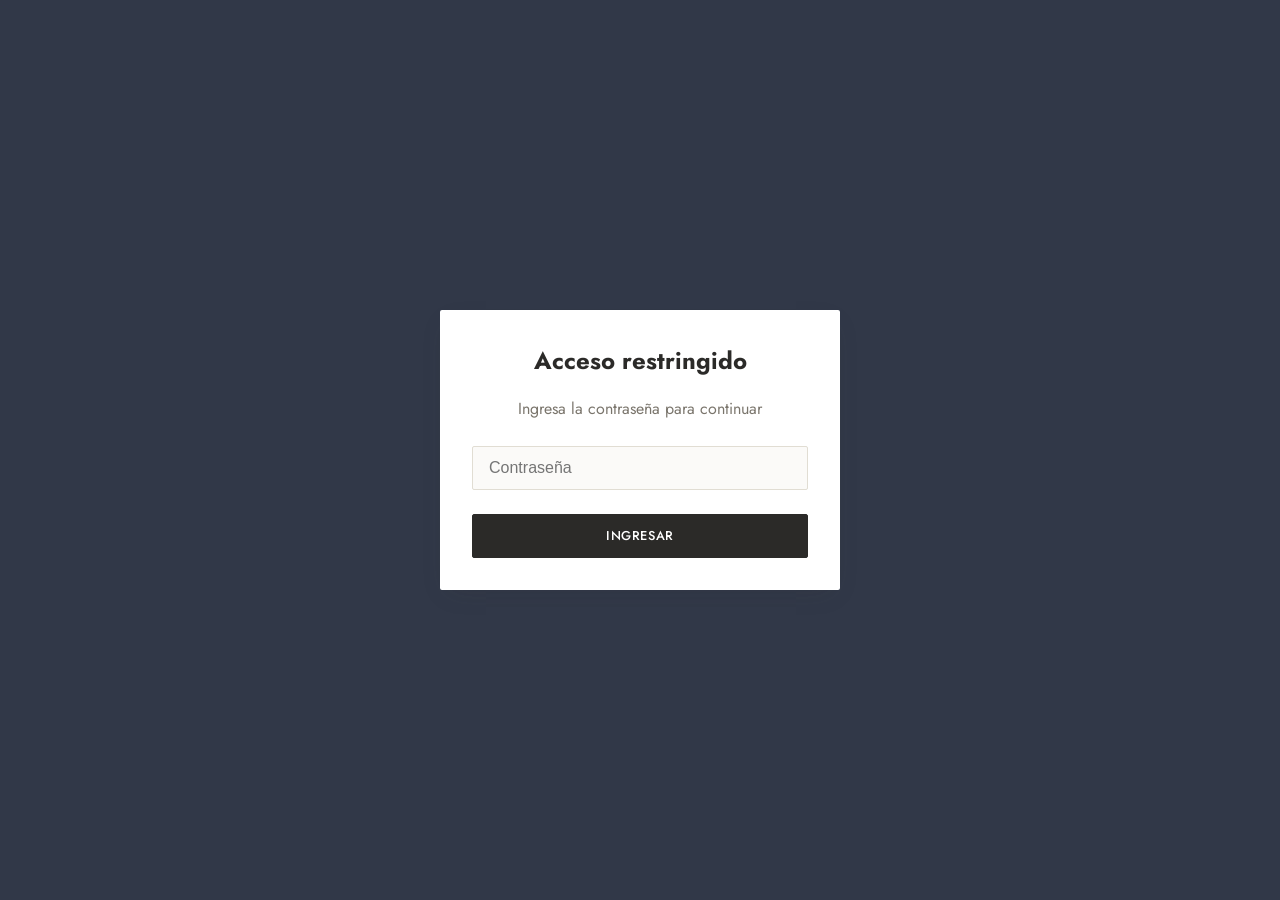
==== index.html @ 7b410c9c "Add files via upload" ====
<!DOCTYPE html>
<html lang="es">
<head>
  <meta charset="UTF-8" />
  <meta name="viewport" content="width=device-width, initial-scale=1.0" />
  <title>Lienxo Cotizaciones</title>
  <!-- Google Fonts -->
  <link rel="preconnect" href="https://fonts.googleapis.com" />
  <link rel="preconnect" href="https://fonts.gstatic.com" crossorigin />
  <link href="https://fonts.googleapis.com/css2?family=Inter:opsz,wght@14..32,400;14..32,500;14..32,600;14..32,700&family=JetBrains+Mono:wght@400;600;700&display=swap" rel="stylesheet" />
  <link rel="stylesheet" href="/src/styles.css" />
</head>
<body>

  <!-- MODAL DE LOGIN -->
  <div id="login-overlay" style="position:fixed; inset:0; background:rgba(15,23,42,0.85); backdrop-filter:blur(4px); z-index:9999; display:flex; align-items:center; justify-content:center; flex-direction:column;">
    <div style="background:var(--color-bg-surface); padding:var(--space-lg); border-radius:var(--radius-md); max-width:400px; width:90%; box-shadow:var(--shadow-floating); text-align:center;">
      <h2 style="margin-bottom:var(--space-sm); color:var(--color-text-primary);">Acceso restringido</h2>
      <p style="color:var(--color-text-secondary); margin-bottom:var(--space-md);">Ingresa la contraseña para continuar</p>
      <input type="password" id="password-input" placeholder="Contraseña" style="width:100%; height:44px; border:1px solid var(--color-border); border-radius:var(--radius-sm); padding:0 var(--space-sm); background:var(--color-bg-main); color:var(--color-text-primary); font-size:var(--text-body); margin-bottom:var(--space-md);" />
      <button id="login-btn" class="btn btn-primary" style="width:100%;">Ingresar</button>
      <div id="login-error" style="color:var(--color-danger); margin-top:var(--space-sm); display:none;">Contraseña incorrecta</div>
    </div>
  </div>

  <!-- Contenedor principal -->
  <div id="app-wrapper" style="display:none;">
    <div class="app-container">
      <header>
        <div class="header-left">
          <div class="logo">
            <img src="/data/logo-lienxo.png" alt="Lienxo" class="logo-img" />
          </div>
          <button class="btn-toggle" id="toggle-mode-btn">Editar</button>
        </div>
        <div class="header-right">
          <div class="currency-selector">
            <label for="currency-select" class="visually-hidden">Moneda</label>
            <select id="currency-select">
              <option value="COP">COP ($)</option>
              <option value="USD">USD ($)</option>
              <option value="EUR">EUR (€)</option>
            </select>
          </div>
          <button class="btn btn-secondary btn-rates" id="rates-toggle-btn" title="Ajustar tasas de cambio">Tasas</button>
          <button class="btn btn-secondary" id="logout-btn" style="margin-left:var(--space-xs);">Salir</button>
        </div>
      </header>

      <div class="content-grid">
        <main id="modules-container">
          <!-- Renderizado dinámico -->
        </main>

        <aside class="sidebar" id="summary-panel">
          <div class="summary-card" id="total-card">
            <h2 class="summary-title">Total Estimado</h2>
            <div class="total-amount" id="total-display">$ 0</div>
            <button class="btn btn-primary btn-block" id="quote-action-btn">Hacer Cotización</button>
          </div>

          <div class="portfolios-card" id="portfolios-card">
            <h2 class="summary-title">Portafolios</h2>
            <button class="btn btn-secondary btn-block" id="portfolios-open-btn">Portafolios</button>
          </div>
        </aside>
      </div>

      <!-- Formulario para agregar módulo (con detalle) -->
      <div id="add-module-container" style="display: none; margin-top: var(--space-md);">
        <form id="add-module-form">
          <input type="text" id="module-desc" placeholder="Nombre del servicio" required />
          <input type="number" id="module-price" placeholder="Precio (COP)" required />
          <select id="module-category-select">
            <!-- Se llenará con JS -->
          </select>
          <textarea id="module-detail" rows="3" placeholder="Detalle del servicio (opcional)"></textarea>
          <button type="submit" class="btn">Agregar</button>
        </form>
      </div>

      <footer class="app-footer">
        <!-- CONTADOR DE DÍAS DE DEMO -->
        <div id="demo-counter" style="margin-bottom: 0.25rem; font-weight: 500; color: var(--color-text-secondary);"></div>
        <p>powered by actols</p>
      </footer>
    </div>
  </div>

  <!-- Diálogos -->
  <!-- Cotización -->
  <dialog id="client-dialog">
    <form method="dialog">
      <h3>Datos de la Cotización</h3>
      <div class="form-group">
        <label for="client-name-input">Nombre del Cliente</label>
        <input type="text" id="client-name-input" placeholder="Ej: Juan Pérez" required />
      </div>
      <div class="form-group">
        <label for="product-name-input">Producto o servicio</label>
        <input type="text" id="product-name-input" placeholder="Ej: Desarrollo de software" required />
      </div>
      <div class="dialog-actions">
        <button type="button" class="btn btn-secondary" id="dialog-cancel">Cancelar</button>
        <button type="submit" class="btn btn-primary" id="dialog-confirm">Generar PDF</button>
      </div>
    </form>
  </dialog>

  <!-- Diálogo para editar módulo (con detalle) -->
  <dialog id="edit-module-dialog">
    <form method="dialog">
      <h3>Editar módulo</h3>
      <div class="form-group">
        <label for="edit-module-name">Nombre</label>
        <input type="text" id="edit-module-name" required />
      </div>
      <div class="form-group">
        <label for="edit-module-price">Precio (COP)</label>
        <input type="number" id="edit-module-price" required />
      </div>
      <div class="form-group">
        <label for="edit-module-category">Categoría</label>
        <select id="edit-module-category"></select>
      </div>
      <div class="form-group">
        <label for="edit-module-detail">Detalle</label>
        <textarea id="edit-module-detail" rows="4"></textarea>
      </div>
      <div class="dialog-actions">
        <button type="button" class="btn btn-secondary" id="edit-module-cancel">Cancelar</button>
        <button type="submit" class="btn btn-primary" id="edit-module-save">Guardar</button>
      </div>
    </form>
  </dialog>

  <!-- Portafolios -->
  <dialog id="portfolios-dialog">
    <div class="dialog-header">
      <h2>Portafolios</h2>
      <button class="dialog-close" id="portfolios-dialog-close">&times;</button>
    </div>
    <div id="portfolios-list-modal">
      <!-- Renderizado dinámico -->
    </div>
  </dialog>

  <!-- Tasas -->
  <dialog id="rates-dialog">
    <div class="dialog-header">
      <h2>Ajustar tasas de cambio</h2>
      <button class="dialog-close" id="rates-dialog-close">&times;</button>
    </div>
    <p>Si la tasa automática no es correcta, puedes ingresar valores manualmente.</p>
    <div class="form-group">
      <label for="rate-usd">1000 COP = ? USD</label>
      <input type="number" id="rate-usd" step="0.000001" min="0" placeholder="Ej: 0.25" />
    </div>
    <div class="form-group">
      <label for="rate-eur">1000 COP = ? EUR</label>
      <input type="number" id="rate-eur" step="0.000001" min="0" placeholder="Ej: 0.23" />
    </div>
    <div class="dialog-actions">
      <button class="btn btn-secondary" id="rates-dialog-cancel">Cancelar</button>
      <button class="btn btn-primary" id="rates-dialog-save">Guardar tasas</button>
      <button class="btn btn-danger" id="rates-dialog-reset">Restablecer API</button>
    </div>
  </dialog>

  <script type="module" src="/src/main.js"></script>
</body>
</html>
---- src/styles.css ----
@import url('https://fonts.googleapis.com/css2?family=Bodoni+Moda:ital,wght@0,400..900;1,400..900&family=Jost:wght@400;500;600&display=swap');

/* ============================================================
   Design Tokens — Tema "Lienxo" (editorial claro)
   Inspirado en el portafolio: fondo crema, líneas finas,
   tipografía serif elegante + sans-serif con tracking amplio.
   ============================================================ */
:root {
  --color-bg-main: #FBFAF8;         /* blanco cálido, casi blanco */
  --color-bg-surface: #FFFFFF;      /* superficies (cards, sidebar) */
  --color-text-primary: #2B2A28;    /* casi negro cálido */
  --color-text-secondary: #7A756C;  /* gris cálido */
  --color-border: #E1DDD3;          /* línea fina crema-gris */

  --color-primary: #2B2A28;         /* negro cálido, actúa como acento */
  --color-primary-hover: #4A4640;
  --color-primary-muted: #F1EEE6;   /* fondo suave para selección */
  --color-success: #6B8F71;         /* verde apagado */
  --color-danger: #B5675A;          /* terracota apagado */

  --font-sans: 'Jost', 'Helvetica Neue', Arial, sans-serif;
  --font-serif: 'Bodoni Moda', 'Didot', 'Playfair Display', Georgia, serif;
  --font-mono: 'JetBrains Mono', monospace;

  --text-h1: 2.4rem;
  --text-h2: 1.6rem;
  --text-body: 1rem;
  --text-small: 0.8rem;
  --tracking-wide: 0.12em;

  --space-xs: 0.5rem;
  --space-sm: 1rem;
  --space-md: 1.5rem;
  --space-lg: 2rem;
  --space-xl: 3rem;

  --radius-sm: 2px;
  --radius-md: 2px;
  --shadow-card: none;
  --shadow-floating: 0 8px 24px -8px rgba(43, 42, 40, 0.18);
}

/* ============================================================
   Reset & Base
   ============================================================ */
* {
  margin: 0;
  padding: 0;
  box-sizing: border-box;
}

body {
  font-family: var(--font-sans);
  background-color: var(--color-bg-main);
  /* grano de papel orgánico (ruido feTurbulence), no una grilla repetitiva */
  background-image: url("data:image/svg+xml,%3Csvg xmlns='http://www.w3.org/2000/svg' width='220' height='220'%3E%3Cfilter id='n'%3E%3CfeTurbulence type='fractalNoise' baseFrequency='0.9' numOctaves='2' stitchTiles='stitch'/%3E%3CfeColorMatrix type='matrix' values='0 0 0 0 0.16  0 0 0 0 0.15  0 0 0 0 0.13  0 0 0 0.05 0'/%3E%3C/filter%3E%3Crect width='100%25' height='100%25' filter='url(%23n)'/%3E%3C/svg%3E");
  background-repeat: repeat;
  color: var(--color-text-primary);
  line-height: 1.6;
  padding: var(--space-lg);
}

@media (max-width: 768px) {
  body {
    padding: var(--space-sm);
  }
}

.visually-hidden {
  position: absolute;
  width: 1px;
  height: 1px;
  padding: 0;
  margin: -1px;
  overflow: hidden;
  clip: rect(0,0,0,0);
  border: 0;
}

/* ============================================================
   Contenedor principal
   ============================================================ */
.app-container {
  max-width: 1200px;
  margin: 0 auto;
  padding: var(--space-lg);
  background-color: transparent;
  border-radius: 0;
}

@media (max-width: 768px) {
  .app-container {
    padding: var(--space-sm);
  }
}

/* ============================================================
   Header
   ============================================================ */
header {
  display: flex;
  justify-content: space-between;
  align-items: center;
  margin-bottom: var(--space-lg);
  padding-bottom: var(--space-md);
  border-bottom: 1px solid var(--color-border);
  flex-wrap: wrap;
  gap: var(--space-sm);
}

.header-left {
  display: flex;
  align-items: center;
  gap: var(--space-md);
}

.logo .logo-img {
  height: 40px;      /* Ajusta según el tamaño deseado */
  width: auto;
  display: block;
}
.header-right {
  display: flex;
  align-items: center;
  gap: var(--space-sm);
}

.btn-toggle {
  background-color: transparent;
  color: var(--color-text-primary);
  border: 1px solid var(--color-border);
  padding: var(--space-xs) var(--space-md);
  border-radius: var(--radius-sm);
  font-weight: 500;
  font-size: var(--text-small);
  letter-spacing: var(--tracking-wide);
  text-transform: uppercase;
  cursor: pointer;
  transition: all 0.2s ease;
  min-height: 44px;
}

.btn-toggle:hover {
  background-color: var(--color-primary);
  color: #FFFFFF;
  border-color: var(--color-primary);
}

.btn-toggle:focus-visible {
  outline: 1px solid var(--color-primary);
  outline-offset: 2px;
}

.btn-toggle.active {
  background-color: var(--color-primary);
  color: #FFFFFF;
  border-color: var(--color-primary);
}

.btn-toggle.active:hover {
  filter: brightness(1.15);
}

.currency-selector {
  display: flex;
  align-items: center;
}

#currency-select {
  font-family: var(--font-sans);
  font-size: var(--text-small);
  font-weight: 500;
  letter-spacing: var(--tracking-wide);
  text-transform: uppercase;
  padding: var(--space-xs) var(--space-sm);
  border: 1px solid var(--color-border);
  border-radius: var(--radius-sm);
  background-color: var(--color-bg-surface);
  color: var(--color-text-primary);
  cursor: pointer;
  outline: none;
  transition: border 0.2s ease;
  min-height: 44px;
}

#currency-select:hover {
  border-color: var(--color-text-secondary);
}

#currency-select:focus-visible {
  outline: 1px solid var(--color-primary);
  outline-offset: 2px;
}

/* ============================================================
   Grid de contenido (2 columnas)
   ============================================================ */
.content-grid {
  display: grid;
  grid-template-columns: 1fr 380px;
  gap: var(--space-lg);
  margin-bottom: var(--space-xl);
}

@media (max-width: 1023px) {
  .content-grid {
    grid-template-columns: 1fr;
    gap: var(--space-md);
  }
}

/* ============================================================
   Sidebar (total + portafolios)
   ============================================================ */
.sidebar {
  position: sticky;
  top: var(--space-lg);
  align-self: start;
  display: flex;
  flex-direction: column;
  gap: var(--space-md);
}

@media (max-width: 1023px) {
  .sidebar {
    position: static;
    margin-top: var(--space-md);
  }
}

/* Total Estimado */
.summary-card {
  background: var(--color-bg-surface);
  border: 1px solid var(--color-border);
  border-radius: var(--radius-md);
  box-shadow: none;
  padding: var(--space-md) var(--space-lg);
  display: flex;
  flex-direction: column;
  gap: var(--space-sm);
}

.summary-title {
  font-family: var(--font-sans);
  font-size: var(--text-small);
  font-weight: 500;
  text-transform: uppercase;
  letter-spacing: var(--tracking-wide);
  color: var(--color-text-secondary);
  margin: 0;
}

.total-amount {
  font-family: var(--font-serif);
  font-size: 3rem;
  font-weight: 500;
  color: var(--color-text-primary);
  line-height: 1.2;
  word-break: break-word;
}

/* Portafolios */
.portfolios-card {
  background: var(--color-bg-surface);
  border: 1px solid var(--color-border);
  border-radius: var(--radius-md);
  box-shadow: none;
  padding: var(--space-md) var(--space-lg);
  display: flex;
  flex-direction: column;
  gap: var(--space-sm);
}

.portfolios-dropdown {
  margin-top: var(--space-sm);
  border-top: 1px solid var(--color-border);
  padding-top: var(--space-sm);
}

#portfolios-list {
  display: flex;
  flex-direction: column;
  gap: var(--space-xs);
  margin-bottom: var(--space-sm);
}

.portfolio-item {
  display: flex;
  justify-content: space-between;
  align-items: center;
  padding: var(--space-xs) var(--space-sm);
  background: var(--color-bg-main);
  border-radius: var(--radius-sm);
  border: 1px solid var(--color-border);
}

.portfolio-item .pf-name {
  font-weight: 500;
  font-size: var(--text-small);
  letter-spacing: 0.02em;
}

.portfolio-item .pf-actions {
  display: flex;
  gap: var(--space-xs);
}

.portfolio-item .pf-actions button {
  background: none;
  border: none;
  color: var(--color-text-secondary);
  cursor: pointer;
  font-size: var(--text-small);
  padding: 0 var(--space-xs);
  transition: color 0.2s ease;
}

.portfolio-item .pf-actions button:hover {
  color: var(--color-text-primary);
}

.add-portfolio-form {
  display: flex;
  flex-wrap: wrap;
  gap: var(--space-xs);
  margin-top: var(--space-sm);
}

.add-portfolio-form input {
  flex: 1 1 120px;
  height: 36px;
  border: 1px solid var(--color-border);
  border-radius: var(--radius-sm);
  padding: 0 var(--space-sm);
  background: var(--color-bg-main);
  color: var(--color-text-primary);
  font-size: var(--text-small);
  transition: border 0.2s ease;
}

.add-portfolio-form input:focus {
  border-color: var(--color-primary);
  outline: none;
}

.add-portfolio-form .btn {
  height: 36px;
  font-size: var(--text-small);
  padding: 0 var(--space-sm);
}

/* ============================================================
   Categorías y listas de módulos
   ============================================================ */
.category-section {
  margin-bottom: var(--space-lg);
}

.category-header {
  display: flex;
  justify-content: space-between;
  align-items: center;
  margin-bottom: var(--space-sm);
  border-bottom: 1px solid var(--color-border);
  padding-bottom: var(--space-xs);
}

.category-header h3 {
  font-family: var(--font-serif);
  font-size: var(--text-h2);
  font-weight: 500;
  letter-spacing: 0.04em;
  text-transform: uppercase;
  color: var(--color-text-primary);
}

.category-actions {
  display: flex;
  gap: var(--space-xs);
}

.category-actions .btn {
  min-height: 32px;
  padding: 0 var(--space-sm);
  font-size: var(--text-small);
  letter-spacing: 0.05em;
  text-transform: uppercase;
  border: 1px solid var(--color-border);
  border-radius: var(--radius-sm);
  cursor: pointer;
  transition: all 0.2s ease;
}

.category-actions .btn-edit-cat {
  background-color: transparent;
  color: var(--color-text-primary);
}

.category-actions .btn-edit-cat:hover {
  background-color: var(--color-primary);
  color: #FFFFFF;
  border-color: var(--color-primary);
}

.category-actions .btn-delete-cat {
  background-color: transparent;
  color: var(--color-danger);
  border-color: var(--color-danger);
}

.category-actions .btn-delete-cat:hover {
  background-color: var(--color-danger);
  color: #FFFFFF;
}

.module-list {
  display: flex;
  flex-direction: column;
  gap: var(--space-sm);
}

.module-list .empty-message {
  color: var(--color-text-secondary);
  font-style: italic;
  padding: var(--space-sm) 0;
}

/* ============================================================
   Tarjetas de módulo (modo cotización)
   ============================================================ */
.module-card {
  display: flex;
  align-items: center;
  padding: var(--space-sm) var(--space-md);
  background: var(--color-bg-surface);
  border: 1px solid var(--color-border);
  border-radius: var(--radius-md);
  box-shadow: none;
  transition: all 0.2s ease-in-out;
  cursor: pointer;
}

.module-card:hover {
  border-color: var(--color-text-primary);
}

.module-card:has(input:checked) {
  border-color: var(--color-primary);
  background-color: var(--color-primary-muted);
}

.module-card input[type="checkbox"] {
  width: 18px;
  height: 18px;
  accent-color: var(--color-primary);
  cursor: pointer;
  flex-shrink: 0;
  margin: 0;
}

.module-card input[type="checkbox"]:focus-visible {
  outline: 1px solid var(--color-primary);
  outline-offset: 2px;
}

.module-card .module-label {
  flex: 1;
  margin-left: var(--space-sm);
  font-size: var(--text-body);
  font-weight: 500;
  color: var(--color-text-primary);
}

.module-card .module-price {
  font-family: var(--font-mono);
  font-size: var(--text-body);
  color: var(--color-text-secondary);
  transition: color 0.2s ease;
  white-space: nowrap;
}

.module-card:has(input:checked) .module-price {
  color: var(--color-text-primary);
  font-weight: 600;
}

/* ============================================================
   Tarjetas en modo administración (edición)
   ============================================================ */
.module-card.admin-mode {
  cursor: default;
  background: var(--color-bg-surface);
  border-color: var(--color-border);
}

.module-card.admin-mode:hover {
  border-color: var(--color-border);
}

.module-card .admin-actions {
  display: flex;
  gap: var(--space-xs);
  margin-left: var(--space-sm);
}

.module-card .admin-actions .btn {
  min-height: 32px;
  padding: 0 var(--space-sm);
  font-size: var(--text-small);
  letter-spacing: 0.05em;
  text-transform: uppercase;
  border: 1px solid var(--color-border);
  border-radius: var(--radius-sm);
  cursor: pointer;
  transition: all 0.2s ease;
}

.module-card .admin-actions .btn-edit {
  background-color: transparent;
  color: var(--color-text-primary);
}

.module-card .admin-actions .btn-edit:hover {
  background-color: var(--color-primary);
  color: #FFFFFF;
  border-color: var(--color-primary);
}

.module-card .admin-actions .btn-delete {
  background-color: transparent;
  color: var(--color-danger);
  border-color: var(--color-danger);
}

.module-card .admin-actions .btn-delete:hover {
  background-color: var(--color-danger);
  color: #FFFFFF;
}

/* ============================================================
   Drag & Drop (SortableJS)
   ============================================================ */
.sortable-ghost {
  opacity: 0.4;
  background-color: var(--color-primary-muted);
  border: 2px dashed var(--color-primary);
}

.sortable-chosen {
  box-shadow: var(--shadow-floating);
}

/* ============================================================
   Formularios de administración (modo edición)
   ============================================================ */
#category-controls {
  display: flex;
  flex-wrap: wrap;
  gap: var(--space-sm);
  margin-bottom: var(--space-md);
  padding: var(--space-sm);
  background: var(--color-bg-surface);
  border-radius: var(--radius-md);
  border: 1px solid var(--color-border);
}

#category-controls input {
  flex: 1 1 150px;
  height: 44px;
  border: 1px solid var(--color-border);
  border-radius: var(--radius-sm);
  padding: 0 var(--space-sm);
  font-family: var(--font-sans);
  font-size: var(--text-body);
  background-color: var(--color-bg-main);
  color: var(--color-text-primary);
  transition: border 0.2s ease;
}

#category-controls input:focus {
  border-color: var(--color-primary);
  outline: none;
}

#category-controls input:focus-visible {
  outline: 1px solid var(--color-primary);
  outline-offset: 2px;
}

#category-controls .btn {
  flex: 0 0 auto;
  height: 44px;
}

#add-module-form {
  display: flex;
  flex-wrap: wrap;
  gap: var(--space-sm);
  margin-bottom: var(--space-md);
  padding: var(--space-sm);
  background: var(--color-bg-surface);
  border-radius: var(--radius-md);
  border: 1px solid var(--color-border);
}

#add-module-form input,
#add-module-form select {
  height: 44px;
  border: 1px solid var(--color-border);
  border-radius: var(--radius-sm);
  padding: 0 var(--space-sm);
  font-family: var(--font-sans);
  font-size: var(--text-body);
  background-color: var(--color-bg-main);
  color: var(--color-text-primary);
  transition: border 0.2s ease;
}

#add-module-form input {
  flex: 2 1 140px;
}

#add-module-form select {
  flex: 1 1 120px;
  cursor: pointer;
}

#add-module-form input:focus,
#add-module-form select:focus {
  border-color: var(--color-primary);
  outline: none;
}

#add-module-form input:focus-visible,
#add-module-form select:focus-visible {
  outline: 1px solid var(--color-primary);
  outline-offset: 2px;
}

#add-module-form .btn {
  flex: 0 0 auto;
  height: 44px;
  background-color: var(--color-primary);
  color: #FFFFFF;
  border: 1px solid var(--color-primary);
  padding: 0 var(--space-md);
  border-radius: var(--radius-sm);
  font-weight: 500;
  letter-spacing: 0.05em;
  text-transform: uppercase;
  cursor: pointer;
  transition: all 0.2s ease;
}

#add-module-form .btn:hover {
  background-color: var(--color-primary-hover);
}

/* ============================================================
   Botones generales
   ============================================================ */
.btn {
  display: inline-flex;
  align-items: center;
  justify-content: center;
  padding: var(--space-xs) var(--space-md);
  border-radius: var(--radius-sm);
  font-family: var(--font-sans);
  font-weight: 500;
  font-size: var(--text-small);
  letter-spacing: 0.05em;
  text-transform: uppercase;
  border: 1px solid var(--color-border);
  cursor: pointer;
  transition: all 0.2s ease-in-out;
  text-decoration: none;
  min-height: 44px;
}

.btn:focus-visible {
  outline: 1px solid var(--color-primary);
  outline-offset: 2px;
}

.btn-primary {
  background-color: var(--color-primary);
  color: #FFFFFF;
  border-color: var(--color-primary);
}

.btn-primary:hover {
  background-color: var(--color-primary-hover);
}

.btn-success {
  background-color: transparent;
  color: var(--color-success);
  border-color: var(--color-success);
}

.btn-success:hover {
  background-color: var(--color-success);
  color: #FFFFFF;
}

.btn-danger {
  background-color: transparent;
  color: var(--color-danger);
  border-color: var(--color-danger);
}

.btn-danger:hover {
  background-color: var(--color-danger);
  color: #FFFFFF;
}

.btn-secondary {
  background-color: transparent;
  border: 1px solid var(--color-border);
  color: var(--color-text-primary);
}

.btn-secondary:hover {
  background-color: var(--color-bg-main);
  border-color: var(--color-text-primary);
}

.btn-block {
  width: 100%;
}

/* ============================================================
   Diálogo centrado (nombre del cliente y producto)
   ============================================================ */
#client-dialog {
  border: 1px solid var(--color-border);
  border-radius: var(--radius-md);
  padding: var(--space-lg);
  max-width: 420px;
  width: 90%;
  background: var(--color-bg-surface);
  color: var(--color-text-primary);
  box-shadow: var(--shadow-floating);
  position: fixed;
  top: 50%;
  left: 50%;
  transform: translate(-50%, -50%);
  margin: 0;
}

#client-dialog::backdrop {
  background-color: rgba(43, 42, 40, 0.45);
  backdrop-filter: blur(3px);
}

#client-dialog h3 {
  font-family: var(--font-serif);
  font-size: var(--text-h2);
  letter-spacing: 0.03em;
  margin-bottom: var(--space-sm);
  color: var(--color-text-primary);
}

#client-dialog .form-group {
  margin-bottom: var(--space-md);
}

#client-dialog .form-group label {
  display: block;
  font-size: var(--text-small);
  font-weight: 500;
  letter-spacing: var(--tracking-wide);
  text-transform: uppercase;
  margin-bottom: var(--space-xs);
  color: var(--color-text-secondary);
}

#client-dialog .form-group input {
  width: 100%;
  height: 44px;
  border: 1px solid var(--color-border);
  border-radius: var(--radius-sm);
  padding: 0 var(--space-sm);
  font-family: var(--font-sans);
  font-size: var(--text-body);
  background-color: var(--color-bg-main);
  color: var(--color-text-primary);
  transition: border 0.2s ease;
}

#client-dialog .form-group input:focus {
  border-color: var(--color-primary);
  outline: none;
}

#client-dialog .form-group input:focus-visible {
  outline: 1px solid var(--color-primary);
  outline-offset: 2px;
}

.dialog-actions {
  display: flex;
  gap: var(--space-sm);
  justify-content: flex-end;
  margin-top: var(--space-md);
}

.dialog-actions .btn {
  min-width: 100px;
}

/* ============================================================
   Footer
   ============================================================ */
.app-footer {
  margin-top: var(--space-xl);
  padding-top: var(--space-md);
  border-top: 1px solid var(--color-border);
  text-align: center;
  font-size: var(--text-small);
  letter-spacing: var(--tracking-wide);
  text-transform: uppercase;
  color: var(--color-text-secondary);
}

/* ============================================================
   Responsive: Móviles y tablets
   ============================================================ */
@media (max-width: 1023px) {
  .content-grid {
    grid-template-columns: 1fr;
    gap: var(--space-md);
  }

  .sidebar {
    position: static;
    top: auto;
    margin-top: var(--space-md);
  }
}

@media (max-width: 767px) {
  .content-grid {
    gap: var(--space-md);
    margin-bottom: 0;
  }

  .sidebar {
    margin-top: var(--space-md);
  }

  .summary-card,
  .portfolios-card {
    padding: var(--space-sm);
  }

  .total-amount {
    font-size: 2rem;
  }

  .module-card {
    padding: var(--space-sm);
    font-size: var(--text-small);
  }

  .module-card .admin-actions .btn {
    font-size: 0.7rem;
    padding: 0 var(--space-xs);
    min-height: 28px;
  }

  #add-module-form {
    flex-direction: column;
    gap: var(--space-xs);
  }

  #add-module-form input,
  #add-module-form select,
  #add-module-form .btn {
    width: 100%;
    flex: 1 1 auto;
  }

  #category-controls {
    flex-direction: column;
    gap: var(--space-xs);
  }

  #category-controls input,
  #category-controls .btn {
    width: 100%;
  }

  .category-header {
    flex-wrap: wrap;
    gap: var(--space-xs);
  }

  .category-header .category-actions {
    display: flex;
    gap: var(--space-xs);
    margin-left: auto;
  }

  .app-footer {
    margin-top: var(--space-lg);
    padding-top: var(--space-sm);
  }

  .add-portfolio-form {
    flex-direction: column;
  }

  .add-portfolio-form input,
  .add-portfolio-form .btn {
    width: 100%;
  }

  .portfolio-item {
    flex-wrap: wrap;
    gap: var(--space-xs);
  }

  .portfolio-item .pf-actions {
    margin-left: auto;
  }
}

@media (max-width: 480px) {
  header {
    flex-direction: column;
    align-items: stretch;
    gap: var(--space-sm);
  }

  .header-left,
  .header-right {
    justify-content: space-between;
  }

  .logo h1 {
    font-size: 1.6rem;
  }

  .btn-toggle {
    font-size: 0.7rem;
    padding: var(--space-xs) var(--space-sm);
    min-height: 36px;
  }

  #currency-select {
    font-size: 0.7rem;
    padding: var(--space-xs) var(--space-sm);
    min-height: 36px;
  }

  .summary-card,
  .portfolios-card {
    padding: var(--space-sm);
  }

  .total-amount {
    font-size: 1.8rem;
  }

  #client-dialog {
    padding: var(--space-md);
    width: 95%;
  }
}

/* ============================================================
   Estilos adicionales para botones de categoría, diálogos, etc.
   ============================================================ */

.btn-rates {
  background: transparent;
  border: 1px solid var(--color-border);
  color: var(--color-text-primary);
  padding: var(--space-xs) var(--space-sm);
  border-radius: var(--radius-sm);
  cursor: pointer;
  font-size: var(--text-small);
  letter-spacing: 0.05em;
  text-transform: uppercase;
  transition: all 0.2s ease;
  min-height: 44px;
}
.btn-rates:hover {
  background-color: var(--color-primary);
  color: #FFFFFF;
  border-color: var(--color-primary);
}

dialog {
  border: 1px solid var(--color-border);
  border-radius: var(--radius-md);
  padding: var(--space-lg);
  max-width: 600px;
  width: 90%;
  background: var(--color-bg-surface);
  color: var(--color-text-primary);
  box-shadow: var(--shadow-floating);
  position: fixed;
  top: 50%;
  left: 50%;
  transform: translate(-50%, -50%);
  margin: 0;
}
dialog::backdrop {
  background-color: rgba(43, 42, 40, 0.45);
  backdrop-filter: blur(3px);
}
.dialog-header {
  display: flex;
  justify-content: space-between;
  align-items: center;
  margin-bottom: var(--space-md);
  border-bottom: 1px solid var(--color-border);
  padding-bottom: var(--space-sm);
}
.dialog-header h2 {
  font-family: var(--font-serif);
  font-size: var(--text-h2);
  letter-spacing: 0.03em;
  color: var(--color-text-primary);
}
.dialog-close {
  background: none;
  border: none;
  color: var(--color-text-secondary);
  font-size: 1.8rem;
  cursor: pointer;
  transition: color 0.2s ease;
}
.dialog-close:hover {
  color: var(--color-text-primary);
}
.dialog-footer {
  margin-top: var(--space-md);
  border-top: 1px solid var(--color-border);
  padding-top: var(--space-sm);
  display: flex;
  justify-content: flex-end;
}

.pf-name-btn {
  display: block;
  width: 100%;
  padding: var(--space-sm) var(--space-md);
  background: var(--color-bg-surface);
  border: 1px solid var(--color-border);
  border-radius: var(--radius-md);
  color: var(--color-text-primary);
  font-weight: 500;
  font-size: var(--text-body);
  letter-spacing: 0.03em;
  cursor: pointer;
  transition: all 0.2s ease;
  text-align: center;
  margin-bottom: var(--space-xs);
}
.pf-name-btn:hover {
  background: var(--color-primary);
  color: #FFFFFF;
  border-color: var(--color-primary);
}

.pf-context-menu {
  display: none;
  flex-direction: column;
  background: var(--color-bg-surface);
  border: 1px solid var(--color-border);
  border-radius: var(--radius-sm);
  box-shadow: var(--shadow-floating);
  padding: var(--space-xs) 0;
  min-width: 160px;
  max-width: 260px;
  z-index: 1000;
  position: fixed;
  transform: none !important;
}
.pf-context-menu .pf-menu-item {
  background: none;
  border: none;
  padding: var(--space-xs) var(--space-md);
  text-align: left;
  font-size: var(--text-small);
  color: var(--color-text-primary);
  cursor: pointer;
  transition: background 0.15s ease;
  width: 100%;
}
.pf-context-menu .pf-menu-item:hover {
  background: var(--color-primary-muted);
}
.pf-context-menu .pf-menu-item.danger {
  color: var(--color-danger);
}
.pf-context-menu .pf-menu-item.danger:hover {
  background: rgba(181, 103, 90, 0.12);
}

.pf-actions-container {
  overflow: hidden;
  max-height: 0;
  opacity: 0;
  transition: max-height 0.3s ease, opacity 0.25s ease, margin 0.3s ease;
  margin-top: 0;
}

.pf-actions-container.open {
  max-height: 200px;
  opacity: 1;
  margin-top: var(--space-sm);
}

.pf-actions-wrapper {
  display: flex;
  flex-wrap: wrap;
  gap: var(--space-xs);
  justify-content: center;
  padding: var(--space-xs) 0;
}

.pf-action-btn {
  flex: 0 1 auto;
  min-width: 80px;
  padding: var(--space-xs) var(--space-sm);
  background: var(--color-bg-surface);
  border: 1px solid var(--color-border);
  border-radius: var(--radius-sm);
  color: var(--color-text-primary);
  font-size: var(--text-small);
  font-weight: 500;
  letter-spacing: 0.03em;
  cursor: pointer;
  transition: all 0.2s ease;
  display: inline-flex;
  align-items: center;
  justify-content: center;
  gap: 4px;
}

.pf-action-btn:hover {
  background: var(--color-primary-muted);
  border-color: var(--color-primary);
}

.pf-action-btn.danger {
  color: var(--color-danger);
  border-color: var(--color-danger);
}

.pf-action-btn.danger:hover {
  background: rgba(181, 103, 90, 0.1);
  border-color: var(--color-danger);
}

.pf-edit-form,
.add-portfolio-form-inline {
  display: none;
  flex-wrap: wrap;
  gap: var(--space-sm);
  padding: var(--space-sm);
  background: var(--color-bg-main);
  border-radius: var(--radius-sm);
  border: 1px solid var(--color-border);
  margin-top: var(--space-sm);
  width: 100%;
  align-items: center;
  justify-content: center;
}

.pf-edit-form input,
.add-portfolio-form-inline input {
  flex: 1 1 150px;
  height: 36px;
  border: 1px solid var(--color-border);
  border-radius: var(--radius-sm);
  padding: 0 var(--space-sm);
  background: var(--color-bg-surface);
  color: var(--color-text-primary);
  font-size: var(--text-small);
}

.pf-edit-form .btn,
.add-portfolio-form-inline .btn {
  height: 36px;
  font-size: var(--text-small);
  padding: 0 var(--space-sm);
}

.add-portfolio-container {
  margin-top: var(--space-md);
  display: flex;
  justify-content: center;
}
.add-portfolio-container .btn {
  width: 100%;
  max-width: 250px;
}

#portfolios-card {
  display: flex;
  flex-direction: column;
}

#rates-dialog .form-group label {
  display: block;
  font-size: var(--text-small);
  font-weight: 500;
  letter-spacing: var(--tracking-wide);
  text-transform: uppercase;
  margin-bottom: var(--space-xs);
  color: var(--color-text-secondary);
}
#rates-dialog .form-group input {
  width: 100%;
  height: 44px;
  border: 1px solid var(--color-border);
  border-radius: var(--radius-sm);
  padding: 0 var(--space-sm);
  background: var(--color-bg-main);
  color: var(--color-text-primary);
  font-size: var(--text-body);
}

/* Responsive para diálogos y menú de portafolios */
@media (max-width: 767px) {
  .pf-context-menu {
    min-width: 140px;
    max-width: 90vw;
  }
  .pf-context-menu .pf-menu-item {
    padding: var(--space-xs) var(--space-sm);
    font-size: 0.8rem;
  }
  .pf-edit-form,
  .add-portfolio-form-inline {
    flex-direction: column;
  }
  .pf-edit-form input,
  .add-portfolio-form-inline input,
  .pf-edit-form .btn,
  .add-portfolio-form-inline .btn {
    width: 100%;
  }
}

@media (max-width: 480px) {
  dialog {
    padding: var(--space-md);
    width: 95%;
  }
  .pf-actions-wrapper {
    flex-direction: column;
    align-items: stretch;
  }
  .pf-action-btn {
    width: 100%;
    justify-content: center;
  }
}
/* Estilos para el diálogo de edición de módulo */
#edit-module-dialog .form-group textarea {
  width: 100%;
  border: 1px solid var(--color-border);
  border-radius: var(--radius-sm);
  padding: var(--space-sm);
  font-family: var(--font-sans);
  font-size: var(--text-body);
  background-color: var(--color-bg-main);
  color: var(--color-text-primary);
  resize: vertical;
  transition: border 0.2s ease;
}
#edit-module-dialog .form-group textarea:focus {
  border-color: var(--color-primary);
  outline: none;
}

/* Estilo para el textarea en el formulario de agregar */
#add-module-form textarea {
  width: 100%;
  border: 1px solid var(--color-border);
  border-radius: var(--radius-sm);
  padding: var(--space-sm);
  font-family: var(--font-sans);
  font-size: var(--text-body);
  background-color: var(--color-bg-main);
  color: var(--color-text-primary);
  resize: vertical;
  transition: border 0.2s ease;
}
#add-module-form textarea:focus {
  border-color: var(--color-primary);
  outline: none;
}
/* ============================================================
   MEJORAS RESPONSIVE PARA MÓVIL
   ============================================================ */

/* Tablets y pantallas medianas */
@media (max-width: 1023px) {
  .content-grid {
    grid-template-columns: 1fr;
    gap: var(--space-md);
  }
  .sidebar {
    position: static;
    margin-top: var(--space-md);
  }
}

/* Móviles grandes (hasta 768px) */
@media (max-width: 767px) {
  .content-grid {
    gap: var(--space-md);
    margin-bottom: 0;
  }
  .sidebar {
    margin-top: var(--space-md);
  }
  .summary-card,
  .portfolios-card {
    padding: var(--space-sm);
  }
  .total-amount {
    font-size: 2rem;
  }
  .module-card {
    padding: var(--space-sm);
    font-size: var(--text-body);
  }
  .module-card .admin-actions .btn {
    font-size: 0.75rem;
    padding: 0 var(--space-xs);
    min-height: 32px;
  }
  #add-module-form {
    flex-direction: column;
    gap: var(--space-xs);
  }
  #add-module-form input,
  #add-module-form select,
  #add-module-form .btn {
    width: 100%;
    flex: 1 1 auto;
  }
  #category-controls {
    flex-direction: column;
    gap: var(--space-xs);
  }
  #category-controls input,
  #category-controls .btn {
    width: 100%;
  }
  .category-header {
    flex-wrap: wrap;
    gap: var(--space-xs);
  }
  .category-header .category-actions {
    display: flex;
    gap: var(--space-xs);
    margin-left: auto;
  }
  .app-footer {
    margin-top: var(--space-lg);
    padding-top: var(--space-sm);
  }
  .add-portfolio-form {
    flex-direction: column;
  }
  .add-portfolio-form input,
  .add-portfolio-form .btn {
    width: 100%;
  }
  .portfolio-item {
    flex-wrap: wrap;
    gap: var(--space-xs);
  }
  .portfolio-item .pf-actions {
    margin-left: auto;
  }
  #portfolios-dialog {
    max-height: 90vh;
    overflow-y: auto;
  }
}

/* Móviles pequeños (hasta 640px) */
@media (max-width: 640px) {
  header {
    flex-direction: column;
    align-items: stretch;
    gap: var(--space-sm);
  }
  .header-left {
    justify-content: space-between;
  }
  .header-right {
    flex-wrap: wrap;
    justify-content: flex-end;
    gap: var(--space-xs);
  }
  .header-right .btn,
  .header-right .btn-rates,
  .header-right #currency-select {
    font-size: 0.8rem;
    padding: var(--space-xs) var(--space-sm);
    min-height: 38px;
  }
  .logo .logo-img {
    height: 36px;
  }
  .btn-toggle {
    font-size: 0.8rem;
    padding: var(--space-xs) var(--space-sm);
    min-height: 38px;
  }
  #currency-select {
    font-size: 0.8rem;
    padding: var(--space-xs) var(--space-sm);
    min-height: 38px;
  }
}

/* Móviles muy pequeños (hasta 480px) */
@media (max-width: 480px) {
  body {
    padding: var(--space-sm);
  }
  .app-container {
    padding: var(--space-xs);
  }
  .summary-card,
  .portfolios-card {
    padding: var(--space-sm);
  }
  .total-amount {
    font-size: 1.8rem;
  }
  #client-dialog {
    padding: var(--space-md);
    width: 95%;
    top: 10%;
    transform: translateX(-50%);
  }
  dialog {
    padding: var(--space-md);
    max-width: 95%;
    margin: 0 auto;
    top: 10%;
    transform: translateX(-50%);
  }
  .dialog-actions .btn {
    min-width: 80px;
    font-size: 0.85rem;
  }
  /* Tarjetas de módulo en móvil - más espacio y textos legibles */
  .module-card {
    padding: var(--space-sm) var(--space-md);
    flex-wrap: wrap;
    align-items: center;
    gap: var(--space-xs);
  }
  .module-card .module-label {
    font-size: 1rem;
    flex: 1 1 60%;
    min-width: 0;
    margin-left: var(--space-xs);
    /* Permitimos que el texto ocupe varias líneas si es necesario */
    white-space: normal;
    word-break: break-word;
  }
  .module-card .module-price {
    font-size: 1rem;
    white-space: nowrap;
    margin-left: auto;
    flex-shrink: 0;
    text-align: right;
  }
  .module-card input[type="checkbox"] {
    width: 22px;
    height: 22px;
    flex-shrink: 0;
  }
  /* Formulario agregar módulo */
  #add-module-form input,
  #add-module-form select,
  #add-module-form textarea {
    width: 100%;
    flex: 1 1 auto;
    font-size: 1rem;
  }
  #add-module-form .btn {
    width: 100%;
    font-size: 1rem;
  }
  /* Menú contextual de portafolios en móvil (overlay centrado) */
  .pf-context-menu {
    position: fixed !important;
    top: 50% !important;
    left: 50% !important;
    transform: translate(-50%, -50%) !important;
    width: 90%;
    max-width: 320px;
    max-height: 80vh;
    overflow-y: auto;
    box-shadow: 0 8px 32px rgba(0,0,0,0.3);
    border-radius: var(--radius-md);
    padding: var(--space-sm) 0;
  }
  .pf-context-menu .pf-menu-item {
    padding: 14px 18px;
    font-size: 1rem;
    text-align: center;
  }
  .pf-button {
    font-size: 1rem;
    padding: 14px;
  }
  .pf-actions-wrapper {
    flex-direction: column;
    align-items: stretch;
  }
  .pf-action-btn {
    width: 100%;
    justify-content: center;
    font-size: 0.9rem;
  }
}

/* Móviles extra pequeños (hasta 400px) */
@media (max-width: 400px) {
  body {
    padding: var(--space-xs);
  }
  .app-container {
    padding: var(--space-xs);
  }
  .total-amount {
    font-size: 1.5rem;
  }
  .btn {
    font-size: 0.8rem;
    padding: var(--space-xs) var(--space-sm);
    min-height: 38px;
  }
  #client-dialog .form-group input,
  #edit-module-dialog .form-group input,
  #edit-module-dialog .form-group textarea {
    font-size: 0.9rem;
  }
}

/* ============================================================
   ARREGLO PARA PRECIOS EN MÓVIL - PONERLOS A LA DERECHA
   ============================================================ */

/* Esto aplica en todos los tamaños de pantalla: el precio siempre a la derecha */
.module-card:not(.admin-mode) .module-price {
  margin-left: auto;
  flex-shrink: 0;
  text-align: right;
}
#demo-counter {
  font-size: var(--text-small);
  letter-spacing: 0.02em;
  margin-bottom: 0.25rem;
}
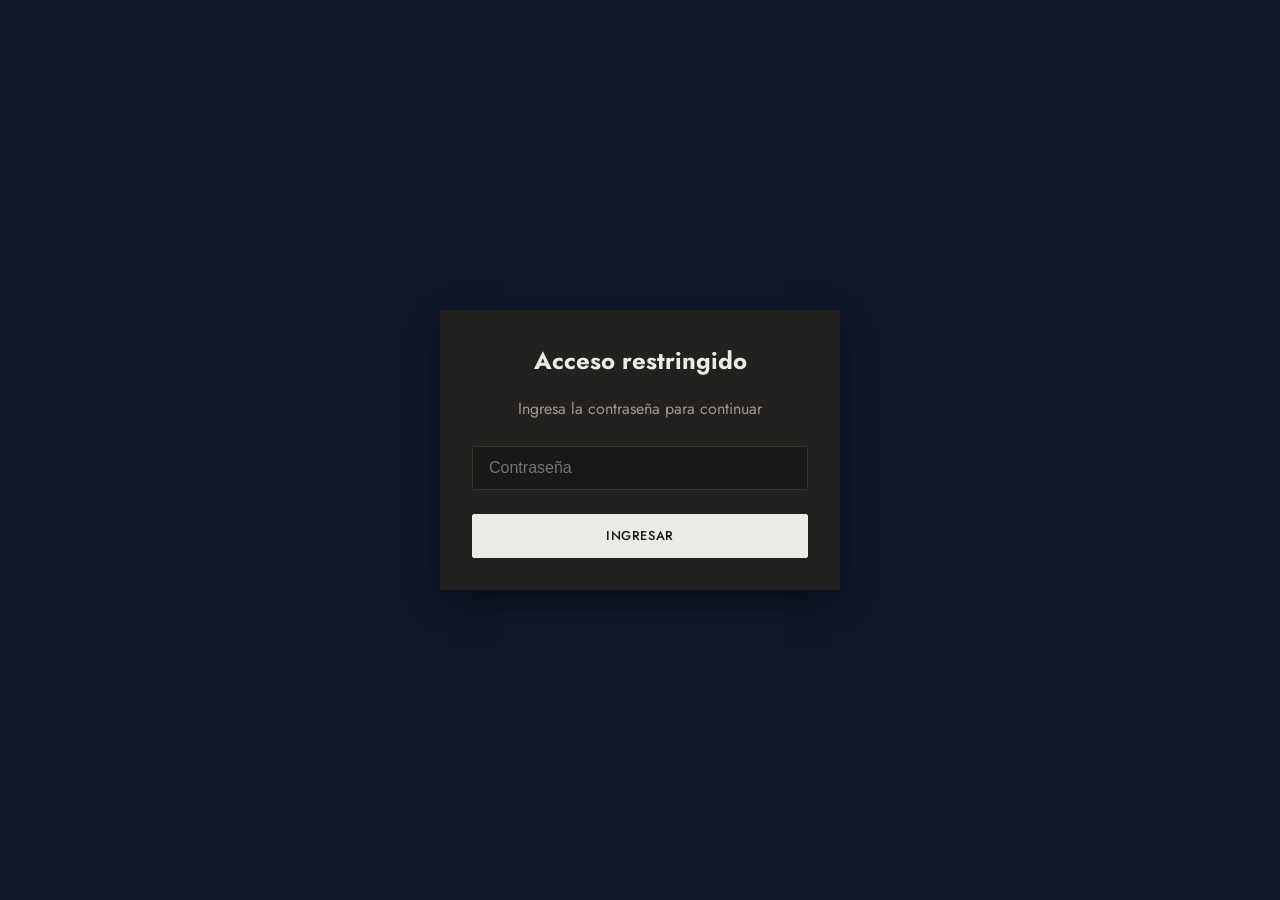
==== commit f41fb3e8: "Change page title from 'Lienxo Cotizaciones' to 'German Cotizaciones'" ====
--- a/index.html
+++ b/index.html
@@ -3,7 +3,7 @@
 <head>
   <meta charset="UTF-8" />
   <meta name="viewport" content="width=device-width, initial-scale=1.0" />
-  <title>Lienxo Cotizaciones</title>
+  <title>German Cotizaciones</title>
   <!-- Google Fonts -->
   <link rel="preconnect" href="https://fonts.googleapis.com" />
   <link rel="preconnect" href="https://fonts.gstatic.com" crossorigin />
--- a/src/styles.css
+++ b/src/styles.css
@@ -1,22 +1,22 @@
 @import url('https://fonts.googleapis.com/css2?family=Bodoni+Moda:ital,wght@0,400..900;1,400..900&family=Jost:wght@400;500;600&display=swap');
 
 /* ============================================================
-   Design Tokens — Tema "Lienxo" (editorial claro)
-   Inspirado en el portafolio: fondo crema, líneas finas,
+   Design Tokens — Tema "Lienxo Dark" (editorial oscuro)
+   Inspirado en el portafolio: fondo grafito oscuro, líneas finas,
    tipografía serif elegante + sans-serif con tracking amplio.
    ============================================================ */
 :root {
-  --color-bg-main: #FBFAF8;         /* blanco cálido, casi blanco */
-  --color-bg-surface: #FFFFFF;      /* superficies (cards, sidebar) */
-  --color-text-primary: #2B2A28;    /* casi negro cálido */
-  --color-text-secondary: #7A756C;  /* gris cálido */
-  --color-border: #E1DDD3;          /* línea fina crema-gris */
-
-  --color-primary: #2B2A28;         /* negro cálido, actúa como acento */
-  --color-primary-hover: #4A4640;
-  --color-primary-muted: #F1EEE6;   /* fondo suave para selección */
-  --color-success: #6B8F71;         /* verde apagado */
-  --color-danger: #B5675A;          /* terracota apagado */
+  --color-bg-main: #181816;         /* grafito oscuro cálido */
+  --color-bg-surface: #22211F;      /* superficies (cards, sidebar, modales) */
+  --color-text-primary: #ECEAE5;    /* blanco roto cálido */
+  --color-text-secondary: #9E998E;  /* gris cálido medio */
+  --color-border: #363430;          /* línea fina grafito */
+
+  --color-primary: #ECEAE5;         /* blanco roto, actúa como acento principal */
+  --color-primary-hover: #D4D1C8;
+  --color-primary-muted: #2D2B28;   /* fondo suave para selección en oscuro */
+  --color-success: #81A887;         /* verde apagado para fondo oscuro */
+  --color-danger: #D17C6F;          /* terracota apagado para fondo oscuro */
 
   --font-sans: 'Jost', 'Helvetica Neue', Arial, sans-serif;
   --font-serif: 'Bodoni Moda', 'Didot', 'Playfair Display', Georgia, serif;
@@ -37,7 +37,7 @@
   --radius-sm: 2px;
   --radius-md: 2px;
   --shadow-card: none;
-  --shadow-floating: 0 8px 24px -8px rgba(43, 42, 40, 0.18);
+  --shadow-floating: 0 12px 32px -8px rgba(0, 0, 0, 0.6);
 }
 
 /* ============================================================
@@ -52,8 +52,8 @@
 body {
   font-family: var(--font-sans);
   background-color: var(--color-bg-main);
-  /* grano de papel orgánico (ruido feTurbulence), no una grilla repetitiva */
-  background-image: url("data:image/svg+xml,%3Csvg xmlns='http://www.w3.org/2000/svg' width='220' height='220'%3E%3Cfilter id='n'%3E%3CfeTurbulence type='fractalNoise' baseFrequency='0.9' numOctaves='2' stitchTiles='stitch'/%3E%3CfeColorMatrix type='matrix' values='0 0 0 0 0.16  0 0 0 0 0.15  0 0 0 0 0.13  0 0 0 0.05 0'/%3E%3C/filter%3E%3Crect width='100%25' height='100%25' filter='url(%23n)'/%3E%3C/svg%3E");
+  /* grano de papel orgánico adaptado para fondo oscuro */
+  background-image: url("data:image/svg+xml,%3Csvg xmlns='http://www.w3.org/2000/svg' width='220' height='220'%3E%3Cfilter id='n'%3E%3CfeTurbulence type='fractalNoise' baseFrequency='0.9' numOctaves='2' stitchTiles='stitch'/%3E%3CfeColorMatrix type='matrix' values='1 0 0 0 1  0 1 0 0 1  0 0 1 0 1  0 0 0 0.03 0'/%3E%3C/filter%3E%3Crect width='100%25' height='100%25' filter='url(%23n)'/%3E%3C/svg%3E");
   background-repeat: repeat;
   color: var(--color-text-primary);
   line-height: 1.6;
@@ -119,6 +119,7 @@
   width: auto;
   display: block;
 }
+
 .header-right {
   display: flex;
   align-items: center;
@@ -142,7 +143,7 @@
 
 .btn-toggle:hover {
   background-color: var(--color-primary);
-  color: #FFFFFF;
+  color: #181816;
   border-color: var(--color-primary);
 }
 
@@ -153,12 +154,12 @@
 
 .btn-toggle.active {
   background-color: var(--color-primary);
-  color: #FFFFFF;
+  color: #181816;
   border-color: var(--color-primary);
 }
 
 .btn-toggle.active:hover {
-  filter: brightness(1.15);
+  filter: brightness(0.9);
 }
 
 .currency-selector {
@@ -398,7 +399,7 @@
 
 .category-actions .btn-edit-cat:hover {
   background-color: var(--color-primary);
-  color: #FFFFFF;
+  color: #181816;
   border-color: var(--color-primary);
 }
 
@@ -410,7 +411,7 @@
 
 .category-actions .btn-delete-cat:hover {
   background-color: var(--color-danger);
-  color: #FFFFFF;
+  color: #181816;
 }
 
 .module-list {
@@ -522,7 +523,7 @@
 
 .module-card .admin-actions .btn-edit:hover {
   background-color: var(--color-primary);
-  color: #FFFFFF;
+  color: #181816;
   border-color: var(--color-primary);
 }
 
@@ -534,7 +535,7 @@
 
 .module-card .admin-actions .btn-delete:hover {
   background-color: var(--color-danger);
-  color: #FFFFFF;
+  color: #181816;
 }
 
 /* ============================================================
@@ -641,7 +642,7 @@
   flex: 0 0 auto;
   height: 44px;
   background-color: var(--color-primary);
-  color: #FFFFFF;
+  color: #181816;
   border: 1px solid var(--color-primary);
   padding: 0 var(--space-md);
   border-radius: var(--radius-sm);
@@ -684,7 +685,7 @@
 
 .btn-primary {
   background-color: var(--color-primary);
-  color: #FFFFFF;
+  color: #181816;
   border-color: var(--color-primary);
 }
 
@@ -700,7 +701,7 @@
 
 .btn-success:hover {
   background-color: var(--color-success);
-  color: #FFFFFF;
+  color: #181816;
 }
 
 .btn-danger {
@@ -711,7 +712,7 @@
 
 .btn-danger:hover {
   background-color: var(--color-danger);
-  color: #FFFFFF;
+  color: #181816;
 }
 
 .btn-secondary {
@@ -749,8 +750,8 @@
 }
 
 #client-dialog::backdrop {
-  background-color: rgba(43, 42, 40, 0.45);
-  backdrop-filter: blur(3px);
+  background-color: rgba(0, 0, 0, 0.65);
+  backdrop-filter: blur(4px);
 }
 
 #client-dialog h3 {
@@ -988,7 +989,7 @@
 }
 .btn-rates:hover {
   background-color: var(--color-primary);
-  color: #FFFFFF;
+  color: #181816;
   border-color: var(--color-primary);
 }
 
@@ -1008,8 +1009,8 @@
   margin: 0;
 }
 dialog::backdrop {
-  background-color: rgba(43, 42, 40, 0.45);
-  backdrop-filter: blur(3px);
+  background-color: rgba(0, 0, 0, 0.65);
+  backdrop-filter: blur(4px);
 }
 .dialog-header {
   display: flex;
@@ -1062,7 +1063,7 @@
 }
 .pf-name-btn:hover {
   background: var(--color-primary);
-  color: #FFFFFF;
+  color: #181816;
   border-color: var(--color-primary);
 }
 
@@ -1098,7 +1099,7 @@
   color: var(--color-danger);
 }
 .pf-context-menu .pf-menu-item.danger:hover {
-  background: rgba(181, 103, 90, 0.12);
+  background: rgba(209, 124, 111, 0.15);
 }
 
 .pf-actions-container {
@@ -1153,7 +1154,7 @@
 }
 
 .pf-action-btn.danger:hover {
-  background: rgba(181, 103, 90, 0.1);
+  background: rgba(209, 124, 111, 0.15);
   border-color: var(--color-danger);
 }
 
@@ -1262,6 +1263,7 @@
     justify-content: center;
   }
 }
+
 /* Estilos para el diálogo de edición de módulo */
 #edit-module-dialog .form-group textarea {
   width: 100%;
@@ -1297,6 +1299,7 @@
   border-color: var(--color-primary);
   outline: none;
 }
+
 /* ============================================================
    MEJORAS RESPONSIVE PARA MÓVIL
    ============================================================ */
@@ -1470,7 +1473,6 @@
     flex: 1 1 60%;
     min-width: 0;
     margin-left: var(--space-xs);
-    /* Permitimos que el texto ocupe varias líneas si es necesario */
     white-space: normal;
     word-break: break-word;
   }
@@ -1508,7 +1510,7 @@
     max-width: 320px;
     max-height: 80vh;
     overflow-y: auto;
-    box-shadow: 0 8px 32px rgba(0,0,0,0.3);
+    box-shadow: 0 8px 32px rgba(0, 0, 0, 0.7);
     border-radius: var(--radius-md);
     padding: var(--space-sm) 0;
   }
@@ -1559,12 +1561,12 @@
    ARREGLO PARA PRECIOS EN MÓVIL - PONERLOS A LA DERECHA
    ============================================================ */
 
-/* Esto aplica en todos los tamaños de pantalla: el precio siempre a la derecha */
 .module-card:not(.admin-mode) .module-price {
   margin-left: auto;
   flex-shrink: 0;
   text-align: right;
 }
+
 #demo-counter {
   font-size: var(--text-small);
   letter-spacing: 0.02em;
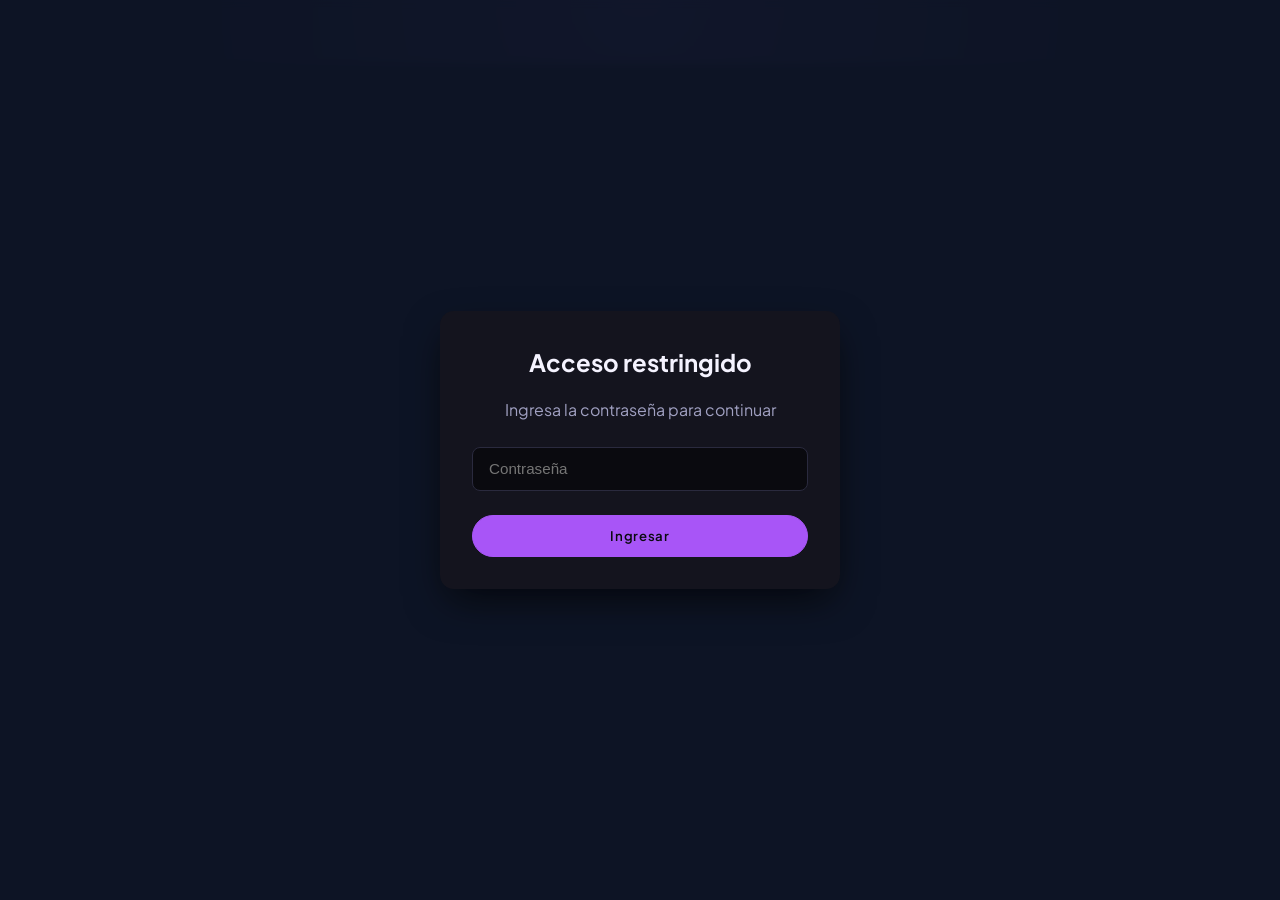
==== commit 32eb3b18: "Update index.html" ====
--- a/index.html
+++ b/index.html
@@ -29,7 +29,7 @@
       <header>
         <div class="header-left">
           <div class="logo">
-            <img src="/data/logo-lienxo.png" alt="Lienxo" class="logo-img" />
+            <img src="/data/logo.png" alt="Lienxo" class="logo-img" />
           </div>
           <button class="btn-toggle" id="toggle-mode-btn">Editar</button>
         </div>
--- a/src/styles.css
+++ b/src/styles.css
@@ -1,32 +1,31 @@
-@import url('https://fonts.googleapis.com/css2?family=Bodoni+Moda:ital,wght@0,400..900;1,400..900&family=Jost:wght@400;500;600&display=swap');
-
-/* ============================================================
-   Design Tokens — Tema "Lienxo Dark" (editorial oscuro)
-   Inspirado en el portafolio: fondo grafito oscuro, líneas finas,
-   tipografía serif elegante + sans-serif con tracking amplio.
+@import url('https://fonts.googleapis.com/css2?family=Plus+Jakarta+Sans:ital,wght@0,300..800;1,300..800&family=Space+Grotesk:wght@400;500;600;700&family=JetBrains+Mono:wght@400;500&display=swap');
+
+/* ============================================================
+   Design Tokens — Tema "Lienxo Dark Modern" (negro + morado)
    ============================================================ */
 :root {
-  --color-bg-main: #181816;         /* grafito oscuro cálido */
-  --color-bg-surface: #22211F;      /* superficies (cards, sidebar, modales) */
-  --color-text-primary: #ECEAE5;    /* blanco roto cálido */
-  --color-text-secondary: #9E998E;  /* gris cálido medio */
-  --color-border: #363430;          /* línea fina grafito */
-
-  --color-primary: #ECEAE5;         /* blanco roto, actúa como acento principal */
-  --color-primary-hover: #D4D1C8;
-  --color-primary-muted: #2D2B28;   /* fondo suave para selección en oscuro */
-  --color-success: #81A887;         /* verde apagado para fondo oscuro */
-  --color-danger: #D17C6F;          /* terracota apagado para fondo oscuro */
-
-  --font-sans: 'Jost', 'Helvetica Neue', Arial, sans-serif;
-  --font-serif: 'Bodoni Moda', 'Didot', 'Playfair Display', Georgia, serif;
+  --color-bg-main: #0A0A0F;         /* negro profundo */
+  --color-bg-surface: #14141E;      /* superficie con leve matiz púrpura */
+  --color-text-primary: #F5F3FF;    /* blanco lavanda, alto contraste */
+  --color-text-secondary: #A1A1C2;  /* gris púrpura suave */
+  --color-border: #2A2A3E;          /* borde oscuro con toque violeta */
+
+  --color-primary: #A855F7;         /* morado vibrante */
+  --color-primary-hover: #C084FC;   /* morado claro */
+  --color-primary-muted: #2A1A3E;   /* fondo activo/seleccionado */
+  --color-success: #6EE7B7;         /* verde menta */
+  --color-danger: #F87171;          /* rojo coral */
+
+  /* Tipografías modernas */
+  --font-sans: 'Plus Jakarta Sans', system-ui, -apple-system, sans-serif;
+  --font-serif: 'Space Grotesk', sans-serif;
   --font-mono: 'JetBrains Mono', monospace;
 
-  --text-h1: 2.4rem;
-  --text-h2: 1.6rem;
-  --text-body: 1rem;
-  --text-small: 0.8rem;
-  --tracking-wide: 0.12em;
+  --text-h1: 2.2rem;
+  --text-h2: 1.5rem;
+  --text-body: 0.95rem;
+  --text-small: 0.825rem;
+  --tracking-wide: 0.05em;
 
   --space-xs: 0.5rem;
   --space-sm: 1rem;
@@ -34,10 +33,13 @@
   --space-lg: 2rem;
   --space-xl: 3rem;
 
-  --radius-sm: 2px;
-  --radius-md: 2px;
-  --shadow-card: none;
-  --shadow-floating: 0 12px 32px -8px rgba(0, 0, 0, 0.6);
+  --radius-sm: 8px;
+  --radius-md: 14px;
+  --radius-lg: 20px;
+  --radius-pill: 9999px;
+  
+  --shadow-card: 0 4px 20px -2px rgba(0, 0, 0, 0.5);
+  --shadow-floating: 0 16px 40px -8px rgba(0, 0, 0, 0.7);
 }
 
 /* ============================================================
@@ -52,12 +54,12 @@
 body {
   font-family: var(--font-sans);
   background-color: var(--color-bg-main);
-  /* grano de papel orgánico adaptado para fondo oscuro */
-  background-image: url("data:image/svg+xml,%3Csvg xmlns='http://www.w3.org/2000/svg' width='220' height='220'%3E%3Cfilter id='n'%3E%3CfeTurbulence type='fractalNoise' baseFrequency='0.9' numOctaves='2' stitchTiles='stitch'/%3E%3CfeColorMatrix type='matrix' values='1 0 0 0 1  0 1 0 0 1  0 0 1 0 1  0 0 0 0.03 0'/%3E%3C/filter%3E%3Crect width='100%25' height='100%25' filter='url(%23n)'/%3E%3C/svg%3E");
-  background-repeat: repeat;
+  background-image: radial-gradient(circle at 50% 0%, rgba(168, 85, 247, 0.15) 0%, transparent 75%);
+  background-repeat: no-repeat;
   color: var(--color-text-primary);
   line-height: 1.6;
   padding: var(--space-lg);
+  -webkit-font-smoothing: antialiased;
 }
 
 @media (max-width: 768px) {
@@ -85,7 +87,6 @@
   margin: 0 auto;
   padding: var(--space-lg);
   background-color: transparent;
-  border-radius: 0;
 }
 
 @media (max-width: 768px) {
@@ -115,7 +116,7 @@
 }
 
 .logo .logo-img {
-  height: 40px;      /* Ajusta según el tamaño deseado */
+  height: 40px;
   width: auto;
   display: block;
 }
@@ -127,34 +128,33 @@
 }
 
 .btn-toggle {
-  background-color: transparent;
+  background-color: var(--color-bg-surface);
   color: var(--color-text-primary);
   border: 1px solid var(--color-border);
   padding: var(--space-xs) var(--space-md);
-  border-radius: var(--radius-sm);
-  font-weight: 500;
+  border-radius: var(--radius-pill);
+  font-weight: 600;
   font-size: var(--text-small);
   letter-spacing: var(--tracking-wide);
-  text-transform: uppercase;
   cursor: pointer;
-  transition: all 0.2s ease;
-  min-height: 44px;
+  transition: all 0.2s cubic-bezier(0.4, 0, 0.2, 1);
+  min-height: 42px;
 }
 
 .btn-toggle:hover {
   background-color: var(--color-primary);
-  color: #181816;
+  color: #0A0A0F;
   border-color: var(--color-primary);
 }
 
 .btn-toggle:focus-visible {
-  outline: 1px solid var(--color-primary);
+  outline: 2px solid var(--color-primary);
   outline-offset: 2px;
 }
 
 .btn-toggle.active {
   background-color: var(--color-primary);
-  color: #181816;
+  color: #0A0A0F;
   border-color: var(--color-primary);
 }
 
@@ -170,18 +170,17 @@
 #currency-select {
   font-family: var(--font-sans);
   font-size: var(--text-small);
-  font-weight: 500;
+  font-weight: 600;
   letter-spacing: var(--tracking-wide);
-  text-transform: uppercase;
   padding: var(--space-xs) var(--space-sm);
   border: 1px solid var(--color-border);
-  border-radius: var(--radius-sm);
+  border-radius: var(--radius-pill);
   background-color: var(--color-bg-surface);
   color: var(--color-text-primary);
   cursor: pointer;
   outline: none;
-  transition: border 0.2s ease;
-  min-height: 44px;
+  transition: all 0.2s ease;
+  min-height: 42px;
 }
 
 #currency-select:hover {
@@ -189,7 +188,7 @@
 }
 
 #currency-select:focus-visible {
-  outline: 1px solid var(--color-primary);
+  outline: 2px solid var(--color-primary);
   outline-offset: 2px;
 }
 
@@ -234,7 +233,7 @@
   background: var(--color-bg-surface);
   border: 1px solid var(--color-border);
   border-radius: var(--radius-md);
-  box-shadow: none;
+  box-shadow: var(--shadow-card);
   padding: var(--space-md) var(--space-lg);
   display: flex;
   flex-direction: column;
@@ -244,7 +243,7 @@
 .summary-title {
   font-family: var(--font-sans);
   font-size: var(--text-small);
-  font-weight: 500;
+  font-weight: 600;
   text-transform: uppercase;
   letter-spacing: var(--tracking-wide);
   color: var(--color-text-secondary);
@@ -253,8 +252,8 @@
 
 .total-amount {
   font-family: var(--font-serif);
-  font-size: 3rem;
-  font-weight: 500;
+  font-size: 2.8rem;
+  font-weight: 700;
   color: var(--color-text-primary);
   line-height: 1.2;
   word-break: break-word;
@@ -265,7 +264,7 @@
   background: var(--color-bg-surface);
   border: 1px solid var(--color-border);
   border-radius: var(--radius-md);
-  box-shadow: none;
+  box-shadow: var(--shadow-card);
   padding: var(--space-md) var(--space-lg);
   display: flex;
   flex-direction: column;
@@ -329,7 +328,7 @@
 
 .add-portfolio-form input {
   flex: 1 1 120px;
-  height: 36px;
+  height: 40px;
   border: 1px solid var(--color-border);
   border-radius: var(--radius-sm);
   padding: 0 var(--space-sm);
@@ -345,9 +344,10 @@
 }
 
 .add-portfolio-form .btn {
-  height: 36px;
+  height: 40px;
   font-size: var(--text-small);
   padding: 0 var(--space-sm);
+  border-radius: var(--radius-sm);
 }
 
 /* ============================================================
@@ -369,9 +369,8 @@
 .category-header h3 {
   font-family: var(--font-serif);
   font-size: var(--text-h2);
-  font-weight: 500;
-  letter-spacing: 0.04em;
-  text-transform: uppercase;
+  font-weight: 600;
+  letter-spacing: -0.01em;
   color: var(--color-text-primary);
 }
 
@@ -381,13 +380,11 @@
 }
 
 .category-actions .btn {
-  min-height: 32px;
+  min-height: 34px;
   padding: 0 var(--space-sm);
   font-size: var(--text-small);
-  letter-spacing: 0.05em;
-  text-transform: uppercase;
-  border: 1px solid var(--color-border);
-  border-radius: var(--radius-sm);
+  border: 1px solid var(--color-border);
+  border-radius: var(--radius-pill);
   cursor: pointer;
   transition: all 0.2s ease;
 }
@@ -399,19 +396,19 @@
 
 .category-actions .btn-edit-cat:hover {
   background-color: var(--color-primary);
-  color: #181816;
+  color: #0A0A0F;
   border-color: var(--color-primary);
 }
 
 .category-actions .btn-delete-cat {
   background-color: transparent;
   color: var(--color-danger);
-  border-color: var(--color-danger);
+  border-color: rgba(248, 113, 113, 0.3);
 }
 
 .category-actions .btn-delete-cat:hover {
   background-color: var(--color-danger);
-  color: #181816;
+  color: #0A0A0F;
 }
 
 .module-list {
@@ -436,13 +433,14 @@
   background: var(--color-bg-surface);
   border: 1px solid var(--color-border);
   border-radius: var(--radius-md);
-  box-shadow: none;
-  transition: all 0.2s ease-in-out;
+  box-shadow: 0 2px 8px rgba(0, 0, 0, 0.2);
+  transition: all 0.2s ease;
   cursor: pointer;
 }
 
 .module-card:hover {
-  border-color: var(--color-text-primary);
+  border-color: rgba(168, 85, 247, 0.3);
+  transform: translateY(-1px);
 }
 
 .module-card:has(input:checked) {
@@ -451,16 +449,17 @@
 }
 
 .module-card input[type="checkbox"] {
-  width: 18px;
-  height: 18px;
+  width: 20px;
+  height: 20px;
   accent-color: var(--color-primary);
+  border-radius: 6px;
   cursor: pointer;
   flex-shrink: 0;
   margin: 0;
 }
 
 .module-card input[type="checkbox"]:focus-visible {
-  outline: 1px solid var(--color-primary);
+  outline: 2px solid var(--color-primary);
   outline-offset: 2px;
 }
 
@@ -492,10 +491,12 @@
   cursor: default;
   background: var(--color-bg-surface);
   border-color: var(--color-border);
+  transform: none;
 }
 
 .module-card.admin-mode:hover {
   border-color: var(--color-border);
+  transform: none;
 }
 
 .module-card .admin-actions {
@@ -508,10 +509,8 @@
   min-height: 32px;
   padding: 0 var(--space-sm);
   font-size: var(--text-small);
-  letter-spacing: 0.05em;
-  text-transform: uppercase;
-  border: 1px solid var(--color-border);
-  border-radius: var(--radius-sm);
+  border: 1px solid var(--color-border);
+  border-radius: var(--radius-pill);
   cursor: pointer;
   transition: all 0.2s ease;
 }
@@ -523,19 +522,19 @@
 
 .module-card .admin-actions .btn-edit:hover {
   background-color: var(--color-primary);
-  color: #181816;
+  color: #0A0A0F;
   border-color: var(--color-primary);
 }
 
 .module-card .admin-actions .btn-delete {
   background-color: transparent;
   color: var(--color-danger);
-  border-color: var(--color-danger);
+  border-color: rgba(248, 113, 113, 0.3);
 }
 
 .module-card .admin-actions .btn-delete:hover {
   background-color: var(--color-danger);
-  color: #181816;
+  color: #0A0A0F;
 }
 
 /* ============================================================
@@ -567,7 +566,7 @@
 
 #category-controls input {
   flex: 1 1 150px;
-  height: 44px;
+  height: 42px;
   border: 1px solid var(--color-border);
   border-radius: var(--radius-sm);
   padding: 0 var(--space-sm);
@@ -584,13 +583,13 @@
 }
 
 #category-controls input:focus-visible {
-  outline: 1px solid var(--color-primary);
+  outline: 2px solid var(--color-primary);
   outline-offset: 2px;
 }
 
 #category-controls .btn {
   flex: 0 0 auto;
-  height: 44px;
+  height: 42px;
 }
 
 #add-module-form {
@@ -606,7 +605,7 @@
 
 #add-module-form input,
 #add-module-form select {
-  height: 44px;
+  height: 42px;
   border: 1px solid var(--color-border);
   border-radius: var(--radius-sm);
   padding: 0 var(--space-sm);
@@ -634,21 +633,19 @@
 
 #add-module-form input:focus-visible,
 #add-module-form select:focus-visible {
-  outline: 1px solid var(--color-primary);
+  outline: 2px solid var(--color-primary);
   outline-offset: 2px;
 }
 
 #add-module-form .btn {
   flex: 0 0 auto;
-  height: 44px;
+  height: 42px;
   background-color: var(--color-primary);
-  color: #181816;
+  color: #0A0A0F;
   border: 1px solid var(--color-primary);
   padding: 0 var(--space-md);
-  border-radius: var(--radius-sm);
-  font-weight: 500;
-  letter-spacing: 0.05em;
-  text-transform: uppercase;
+  border-radius: var(--radius-pill);
+  font-weight: 600;
   cursor: pointer;
   transition: all 0.2s ease;
 }
@@ -665,27 +662,26 @@
   align-items: center;
   justify-content: center;
   padding: var(--space-xs) var(--space-md);
-  border-radius: var(--radius-sm);
+  border-radius: var(--radius-pill);
   font-family: var(--font-sans);
-  font-weight: 500;
-  font-size: var(--text-small);
-  letter-spacing: 0.05em;
-  text-transform: uppercase;
+  font-weight: 600;
+  font-size: var(--text-small);
+  letter-spacing: var(--tracking-wide);
   border: 1px solid var(--color-border);
   cursor: pointer;
-  transition: all 0.2s ease-in-out;
+  transition: all 0.2s ease;
   text-decoration: none;
-  min-height: 44px;
+  min-height: 42px;
 }
 
 .btn:focus-visible {
-  outline: 1px solid var(--color-primary);
+  outline: 2px solid var(--color-primary);
   outline-offset: 2px;
 }
 
 .btn-primary {
   background-color: var(--color-primary);
-  color: #181816;
+  color: #0A0A0F;
   border-color: var(--color-primary);
 }
 
@@ -696,23 +692,23 @@
 .btn-success {
   background-color: transparent;
   color: var(--color-success);
-  border-color: var(--color-success);
+  border-color: rgba(110, 231, 183, 0.4);
 }
 
 .btn-success:hover {
   background-color: var(--color-success);
-  color: #181816;
+  color: #0A0A0F;
 }
 
 .btn-danger {
   background-color: transparent;
   color: var(--color-danger);
-  border-color: var(--color-danger);
+  border-color: rgba(248, 113, 113, 0.4);
 }
 
 .btn-danger:hover {
   background-color: var(--color-danger);
-  color: #181816;
+  color: #0A0A0F;
 }
 
 .btn-secondary {
@@ -735,7 +731,7 @@
    ============================================================ */
 #client-dialog {
   border: 1px solid var(--color-border);
-  border-radius: var(--radius-md);
+  border-radius: var(--radius-lg);
   padding: var(--space-lg);
   max-width: 420px;
   width: 90%;
@@ -750,14 +746,14 @@
 }
 
 #client-dialog::backdrop {
-  background-color: rgba(0, 0, 0, 0.65);
-  backdrop-filter: blur(4px);
+  background-color: rgba(0, 0, 0, 0.7);
+  backdrop-filter: blur(6px);
 }
 
 #client-dialog h3 {
   font-family: var(--font-serif);
   font-size: var(--text-h2);
-  letter-spacing: 0.03em;
+  letter-spacing: -0.01em;
   margin-bottom: var(--space-sm);
   color: var(--color-text-primary);
 }
@@ -769,16 +765,14 @@
 #client-dialog .form-group label {
   display: block;
   font-size: var(--text-small);
-  font-weight: 500;
-  letter-spacing: var(--tracking-wide);
-  text-transform: uppercase;
+  font-weight: 600;
   margin-bottom: var(--space-xs);
   color: var(--color-text-secondary);
 }
 
 #client-dialog .form-group input {
   width: 100%;
-  height: 44px;
+  height: 42px;
   border: 1px solid var(--color-border);
   border-radius: var(--radius-sm);
   padding: 0 var(--space-sm);
@@ -795,7 +789,7 @@
 }
 
 #client-dialog .form-group input:focus-visible {
-  outline: 1px solid var(--color-primary);
+  outline: 2px solid var(--color-primary);
   outline-offset: 2px;
 }
 
@@ -819,8 +813,6 @@
   border-top: 1px solid var(--color-border);
   text-align: center;
   font-size: var(--text-small);
-  letter-spacing: var(--tracking-wide);
-  text-transform: uppercase;
   color: var(--color-text-secondary);
 }
 
@@ -979,23 +971,22 @@
   border: 1px solid var(--color-border);
   color: var(--color-text-primary);
   padding: var(--space-xs) var(--space-sm);
-  border-radius: var(--radius-sm);
+  border-radius: var(--radius-pill);
   cursor: pointer;
   font-size: var(--text-small);
-  letter-spacing: 0.05em;
-  text-transform: uppercase;
+  font-weight: 600;
   transition: all 0.2s ease;
-  min-height: 44px;
+  min-height: 42px;
 }
 .btn-rates:hover {
   background-color: var(--color-primary);
-  color: #181816;
+  color: #0A0A0F;
   border-color: var(--color-primary);
 }
 
 dialog {
   border: 1px solid var(--color-border);
-  border-radius: var(--radius-md);
+  border-radius: var(--radius-lg);
   padding: var(--space-lg);
   max-width: 600px;
   width: 90%;
@@ -1009,8 +1000,8 @@
   margin: 0;
 }
 dialog::backdrop {
-  background-color: rgba(0, 0, 0, 0.65);
-  backdrop-filter: blur(4px);
+  background-color: rgba(0, 0, 0, 0.7);
+  backdrop-filter: blur(6px);
 }
 .dialog-header {
   display: flex;
@@ -1023,7 +1014,6 @@
 .dialog-header h2 {
   font-family: var(--font-serif);
   font-size: var(--text-h2);
-  letter-spacing: 0.03em;
   color: var(--color-text-primary);
 }
 .dialog-close {
@@ -1053,9 +1043,8 @@
   border: 1px solid var(--color-border);
   border-radius: var(--radius-md);
   color: var(--color-text-primary);
-  font-weight: 500;
+  font-weight: 600;
   font-size: var(--text-body);
-  letter-spacing: 0.03em;
   cursor: pointer;
   transition: all 0.2s ease;
   text-align: center;
@@ -1063,7 +1052,7 @@
 }
 .pf-name-btn:hover {
   background: var(--color-primary);
-  color: #181816;
+  color: #0A0A0F;
   border-color: var(--color-primary);
 }
 
@@ -1072,7 +1061,7 @@
   flex-direction: column;
   background: var(--color-bg-surface);
   border: 1px solid var(--color-border);
-  border-radius: var(--radius-sm);
+  border-radius: var(--radius-md);
   box-shadow: var(--shadow-floating);
   padding: var(--space-xs) 0;
   min-width: 160px;
@@ -1099,7 +1088,7 @@
   color: var(--color-danger);
 }
 .pf-context-menu .pf-menu-item.danger:hover {
-  background: rgba(209, 124, 111, 0.15);
+  background: rgba(248, 113, 113, 0.15);
 }
 
 .pf-actions-container {
@@ -1130,11 +1119,10 @@
   padding: var(--space-xs) var(--space-sm);
   background: var(--color-bg-surface);
   border: 1px solid var(--color-border);
-  border-radius: var(--radius-sm);
-  color: var(--color-text-primary);
-  font-size: var(--text-small);
-  font-weight: 500;
-  letter-spacing: 0.03em;
+  border-radius: var(--radius-pill);
+  color: var(--color-text-primary);
+  font-size: var(--text-small);
+  font-weight: 600;
   cursor: pointer;
   transition: all 0.2s ease;
   display: inline-flex;
@@ -1150,11 +1138,11 @@
 
 .pf-action-btn.danger {
   color: var(--color-danger);
-  border-color: var(--color-danger);
+  border-color: rgba(248, 113, 113, 0.3);
 }
 
 .pf-action-btn.danger:hover {
-  background: rgba(209, 124, 111, 0.15);
+  background: rgba(248, 113, 113, 0.15);
   border-color: var(--color-danger);
 }
 
@@ -1176,7 +1164,7 @@
 .pf-edit-form input,
 .add-portfolio-form-inline input {
   flex: 1 1 150px;
-  height: 36px;
+  height: 38px;
   border: 1px solid var(--color-border);
   border-radius: var(--radius-sm);
   padding: 0 var(--space-sm);
@@ -1187,7 +1175,7 @@
 
 .pf-edit-form .btn,
 .add-portfolio-form-inline .btn {
-  height: 36px;
+  height: 38px;
   font-size: var(--text-small);
   padding: 0 var(--space-sm);
 }
@@ -1210,15 +1198,13 @@
 #rates-dialog .form-group label {
   display: block;
   font-size: var(--text-small);
-  font-weight: 500;
-  letter-spacing: var(--tracking-wide);
-  text-transform: uppercase;
+  font-weight: 600;
   margin-bottom: var(--space-xs);
   color: var(--color-text-secondary);
 }
 #rates-dialog .form-group input {
   width: 100%;
-  height: 44px;
+  height: 42px;
   border: 1px solid var(--color-border);
   border-radius: var(--radius-sm);
   padding: 0 var(--space-sm);
@@ -1304,7 +1290,6 @@
    MEJORAS RESPONSIVE PARA MÓVIL
    ============================================================ */
 
-/* Tablets y pantallas medianas */
 @media (max-width: 1023px) {
   .content-grid {
     grid-template-columns: 1fr;
@@ -1316,7 +1301,6 @@
   }
 }
 
-/* Móviles grandes (hasta 768px) */
 @media (max-width: 767px) {
   .content-grid {
     gap: var(--space-md);
@@ -1392,7 +1376,6 @@
   }
 }
 
-/* Móviles pequeños (hasta 640px) */
 @media (max-width: 640px) {
   header {
     flex-direction: column;
@@ -1429,7 +1412,6 @@
   }
 }
 
-/* Móviles muy pequeños (hasta 480px) */
 @media (max-width: 480px) {
   body {
     padding: var(--space-sm);
@@ -1461,7 +1443,6 @@
     min-width: 80px;
     font-size: 0.85rem;
   }
-  /* Tarjetas de módulo en móvil - más espacio y textos legibles */
   .module-card {
     padding: var(--space-sm) var(--space-md);
     flex-wrap: wrap;
@@ -1488,7 +1469,6 @@
     height: 22px;
     flex-shrink: 0;
   }
-  /* Formulario agregar módulo */
   #add-module-form input,
   #add-module-form select,
   #add-module-form textarea {
@@ -1500,7 +1480,6 @@
     width: 100%;
     font-size: 1rem;
   }
-  /* Menú contextual de portafolios en móvil (overlay centrado) */
   .pf-context-menu {
     position: fixed !important;
     top: 50% !important;
@@ -1534,7 +1513,6 @@
   }
 }
 
-/* Móviles extra pequeños (hasta 400px) */
 @media (max-width: 400px) {
   body {
     padding: var(--space-xs);
@@ -1557,10 +1535,6 @@
   }
 }
 
-/* ============================================================
-   ARREGLO PARA PRECIOS EN MÓVIL - PONERLOS A LA DERECHA
-   ============================================================ */
-
 .module-card:not(.admin-mode) .module-price {
   margin-left: auto;
   flex-shrink: 0;
